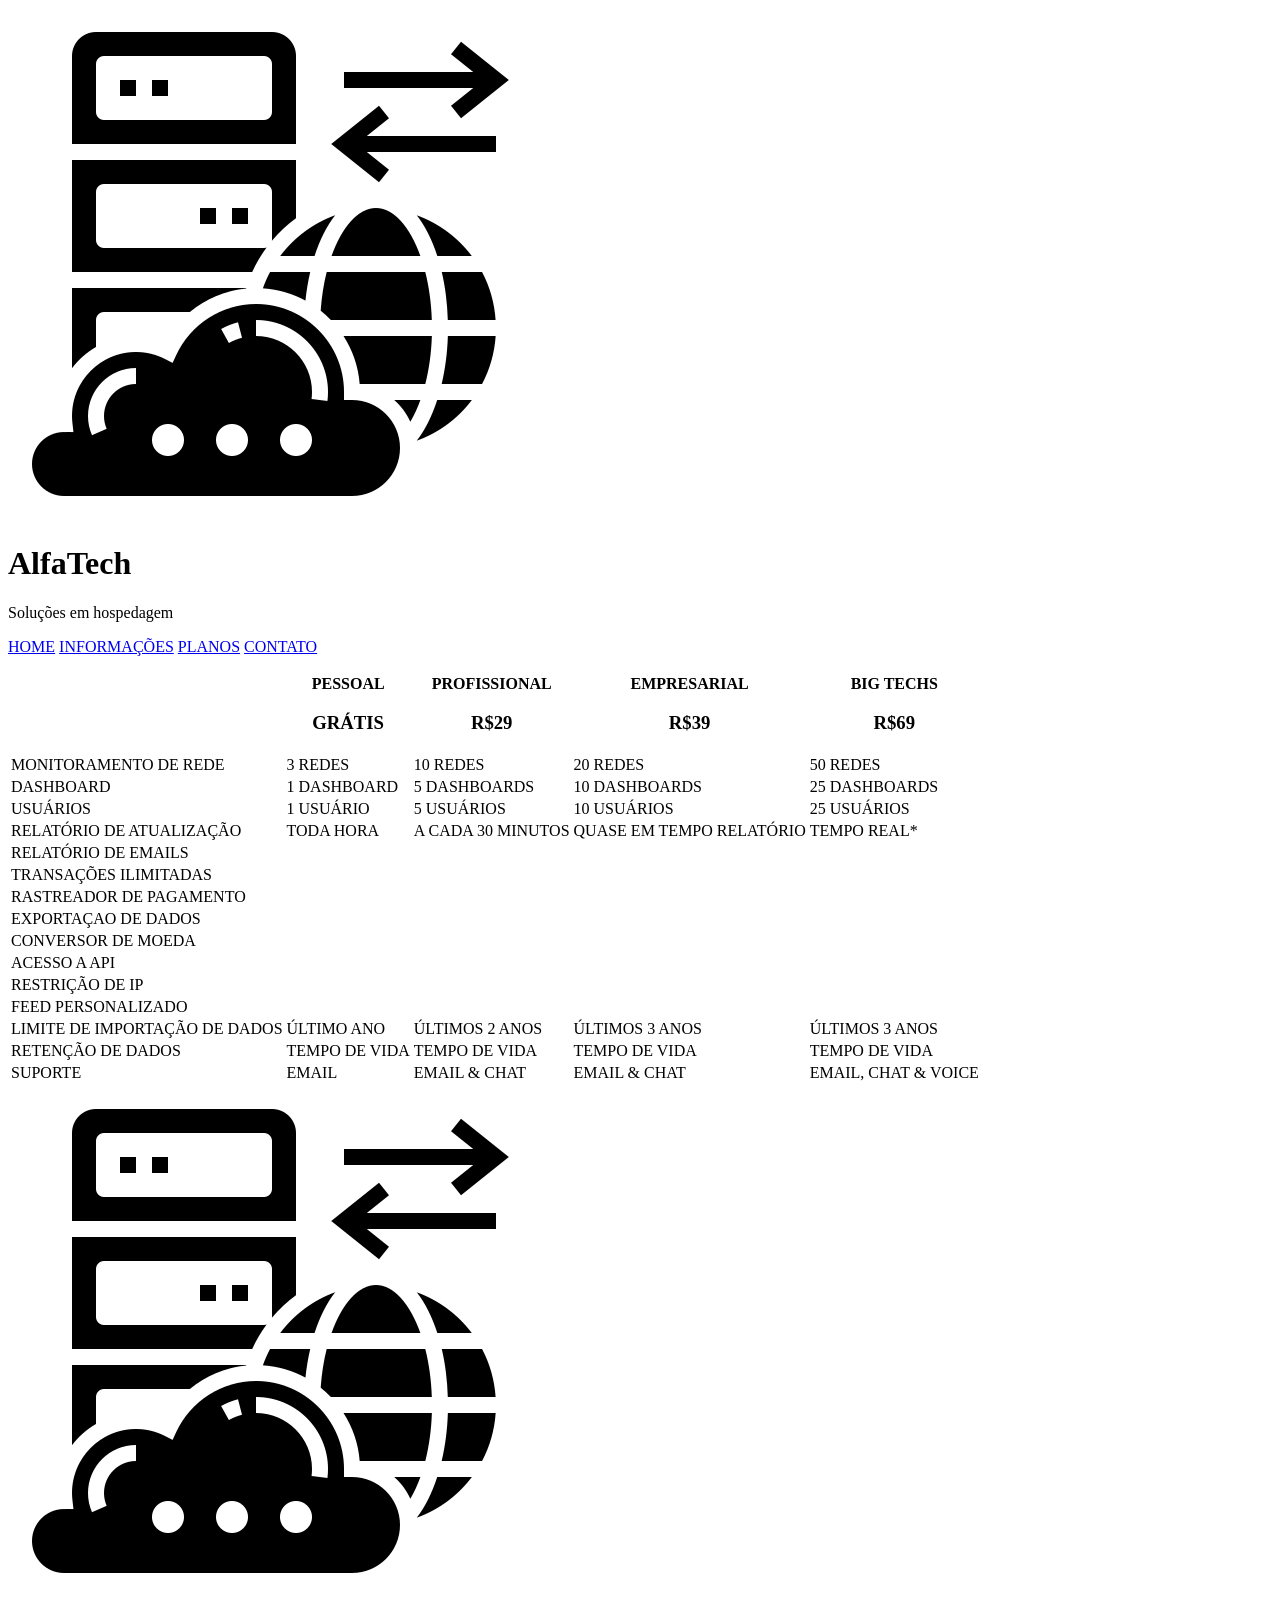
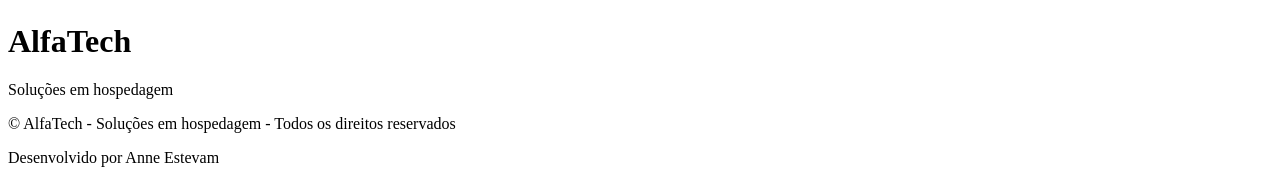
==== tabeladeprecos.html @ fd18773b "tabelaprecos.html terminada e iniciado as css da pagina home.html" ====
<!DOCTYPE html>
<html lang="pt-br">
<head>
    <meta charset="UTF-8">
    <meta name="viewport" content="width=device-width, initial-scale=1.0">
    <title>AlfaTech - Soluções em hospedagem</title>
</head>
<body>
    <header>
        <div>
            <div>
                <img src="./assets/logo-icone-escuro.png" alt="Logo">
                <h1>AlfaTech</h1>
                <p>Soluções em hospedagem</p>
            </div>
            <div>
                <nav>
                    <a href="home.html">HOME</a>
                    <a href="home.html#informacoes">INFORMAÇÕES</a>
                    <a href="home.html#planos">PLANOS</a>
                    <a href="home.html#contato">CONTATO</a>
                </nav>
            </div>
        </div>
    </header>
    <main>
        <section class="secao-tabela-precos">
            <table>
                <thead>
                    <tr>
                        <th class="celula-escondida"></th>
                        <th class="cabecalho">
                            <p>PESSOAL</p>
                            <h3>GRÁTIS</h3>
                        </th>
                        <th class="cabecalho">
                            <p>PROFISSIONAL</p>
                            <h3>R$29</h3>
                        </th>
                        <th class="cabecalho">
                            <p>EMPRESARIAL</p>
                            <h3>R$39</h3>
                        </th>
                        <th class="cabecalho">
                            <p>BIG TECHS</p>
                            <h3>R$69</h3>
                        </th>
                    </tr>
                </thead>
                <tbody>
                    <tr>
                        <td class="primeira-celula">MONITORAMENTO DE REDE</td>
                        <td>3 REDES</td>
                        <td>10 REDES</td>
                        <td>20 REDES</td>
                        <td>50 REDES</td>
                    </tr>
                    <tr>
                        <td class="primeira-celula">DASHBOARD</td>
                        <td>1 DASHBOARD</td>
                        <td>5 DASHBOARDS</td>
                        <td>10 DASHBOARDS</td>
                        <td>25 DASHBOARDS</td>
                    </tr>
                    <tr>
                        <td class="primeira-celula">USUÁRIOS</td>
                        <td>1 USUÁRIO</td>
                        <td>5 USUÁRIOS</td>
                        <td>10 USUÁRIOS</td>
                        <td>25 USUÁRIOS</td>
                    </tr>
                    <tr>
                        <td class="primeira-celula">RELATÓRIO DE ATUALIZAÇÃO</td>
                        <td>TODA HORA</td>
                        <td>A CADA 30 MINUTOS</td>
                        <td>QUASE EM TEMPO RELATÓRIO</td>
                        <td>TEMPO REAL*</td>
                    </tr>
                    <tr>
                        <td class="primeira-celula">RELATÓRIO DE EMAILS</td>
                        <td>
                            <div class="marcador-azul"></div>
                        </td>
                        <td>
                            <div class="marcador-azul"></div>
                        </td>
                        <td>
                            <div class="marcador-azul"></div>
                        </td>
                        <td>
                            <div class="marcador-azul"></div>
                        </td>
                    </tr>
                    <tr>
                        <td class="primeira-celula">TRANSAÇÕES ILIMITADAS</td>
                        <td>
                            <div class="marcador-azul"></div>
                        </td>
                        <td>
                            <div class="marcador-azul"></div>
                        </td>
                        <td>
                            <div class="marcador-azul"></div>
                        </td>
                        <td>
                            <div class="marcador-azul"></div>
                        </td>
                    </tr>
                    <tr>
                        <td class="primeira-celula">RASTREADOR DE PAGAMENTO</td>
                        <td>
                            <div class="marcador-azul"></div>
                        </td>
                        <td>
                            <div class="marcador-azul"></div>
                        </td>
                        <td>
                            <div class="marcador-azul"></div>
                        </td>
                        <td>
                            <div class="marcador-azul"></div>
                        </td>
                    </tr>
                    <tr>
                        <td class="primeira-celula">EXPORTAÇAO DE DADOS</td>
                        <td>
                            <div class="marcador-azul"></div>
                        </td>
                        <td>
                            <div class="marcador-azul"></div>
                        </td>
                        <td>
                            <div class="marcador-azul"></div>
                        </td>
                        <td>
                            <div class="marcador-azul"></div>
                        </td>
                    </tr>
                    <tr>
                        <td class="primeira-celula">CONVERSOR DE MOEDA</td>
                        <td></td>
                        <td>
                            <div class="marcador-azul"></div>
                        </td>
                        <td>
                            <div class="marcador-azul"></div>
                        </td>
                        <td>
                            <div class="marcador-azul"></div>
                        </td>
                    </tr>
                    <tr>
                        <td class="primeira-celula">ACESSO A API</td>
                        <td></td>
                        <td>
                            <div class="marcador-azul"></div>
                        </td>
                        <td>
                            <div class="marcador-azul"></div>
                        </td>
                        <td>
                            <div class="marcador-azul"></div>
                        </td>
                    </tr>
                    <tr>
                        <td class="primeira-celula">RESTRIÇÃO DE IP</td>
                        <td></td>
                        <td></td>
                        <td>
                            <div class="marcador-azul"></div>
                        </td>
                        <td>
                            <div class="marcador-azul"></div>
                        </td>
                    </tr>
                    <tr>
                        <td class="primeira-celula">FEED PERSONALIZADO</td>
                        <td></td>
                        <td></td>
                        <td>
                            <div class="marcador-azul"></div>
                        </td>
                        <td>
                            <div class="marcador-azul"></div>
                        </td>
                    </tr>
                    <tr>
                        <td class="primeira-celula">LIMITE DE IMPORTAÇÃO DE DADOS</td>
                        <td>ÚLTIMO ANO</td>
                        <td>ÚLTIMOS 2 ANOS</td>
                        <td>ÚLTIMOS 3 ANOS</td>
                        <td>ÚLTIMOS 3 ANOS</td>
                    </tr>
                    <tr>
                        <td class="primeira-celula">RETENÇÃO DE DADOS</td>
                        <td>TEMPO DE VIDA</td>
                        <td>TEMPO DE VIDA</td>
                        <td>TEMPO DE VIDA</td>
                        <td>TEMPO DE VIDA</td>
                    </tr>
                    <tr>
                        <td class="primeira-celula">SUPORTE
                        </td>
                        <td>EMAIL</td>
                        <td>EMAIL & CHAT</td>
                        <td>EMAIL & CHAT</td>
                        <td>EMAIL, CHAT & VOICE</td>
                    </tr>
                </tbody>
            </table>
        </section>
    </main>
    <footer>
        <div class="logo-rodape">
            <img src="./assets/logo-icone-escuro.png" alt="">
        </div>
        <div>
            <h1>AlfaTech</h1>
            <p>Soluções em hospedagem</p>
        </div>
        <div>
            <p>&copy; AlfaTech - Soluções em hospedagem - Todos os direitos reservados </p>
        </div>
        <div class="copyright">
            <p>Desenvolvido por <span>Anne Estevam</span></p>
        </div>
    </footer>
</body>
</html>
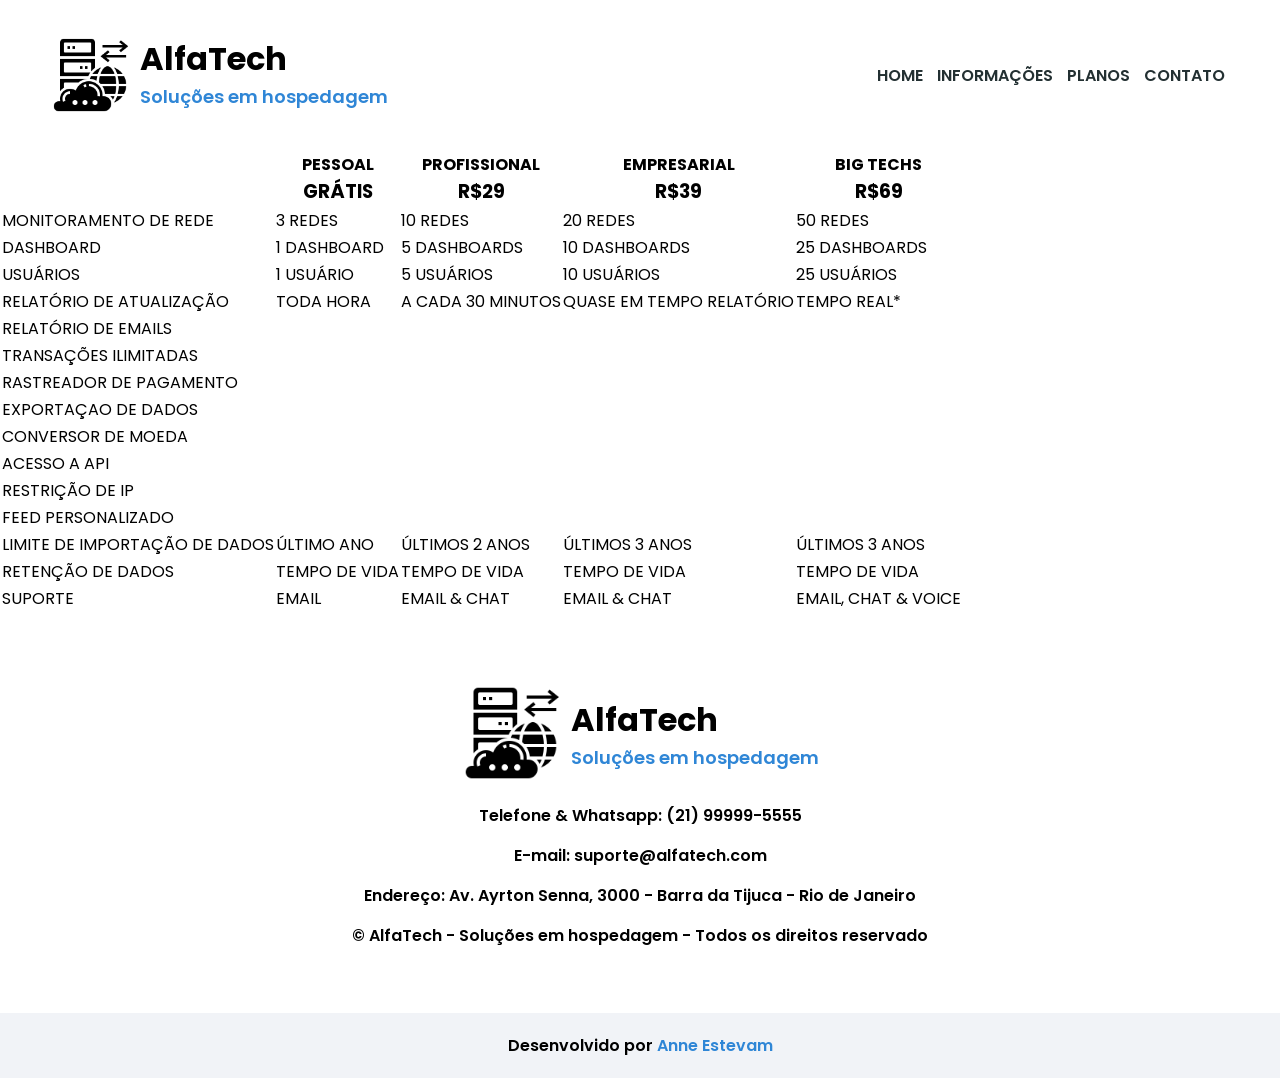
==== commit 34e7b80b: "Adaptando o html da pagina home e tabeldaprecos para que usem o mesmo css para topo e rodape" ====
--- a/tabeladeprecos.html
+++ b/tabeladeprecos.html
@@ -4,14 +4,18 @@
     <meta charset="UTF-8">
     <meta name="viewport" content="width=device-width, initial-scale=1.0">
     <title>AlfaTech - Soluções em hospedagem</title>
+    <link rel="stylesheet" href="./css/estilo-home.css">
+    <link rel="stylesheet" href="./css/estilo-tabela-precos.css">
 </head>
 <body>
     <header>
-        <div>
-            <div>
+        <div class="topo">
+            <div class="logo">
                 <img src="./assets/logo-icone-escuro.png" alt="Logo">
-                <h1>AlfaTech</h1>
-                <p>Soluções em hospedagem</p>
+                <div class="logo-texto">
+                    <h1>AlfaTech</h1>
+                    <p>Soluções em hospedagem</p>
+                </div>
             </div>
             <div>
                 <nav>
@@ -212,14 +216,19 @@
     </main>
     <footer>
         <div class="logo-rodape">
-            <img src="./assets/logo-icone-escuro.png" alt="">
-        </div>
-        <div>
-            <h1>AlfaTech</h1>
-            <p>Soluções em hospedagem</p>
-        </div>
-        <div>
-            <p>&copy; AlfaTech - Soluções em hospedagem - Todos os direitos reservados </p>
+            <div class="logo">
+                <img src="./assets/logo-icone-escuro.png" alt="Logo">
+                <div class="logo-texto">
+                    <h1>AlfaTech</h1>
+                    <p>Soluções em hospedagem</p>
+                </div>
+            </div>
+        </div>
+        <div class="contato-rodape" id="contato">
+            <p>Telefone & Whatsapp: (21) 99999-5555</p>
+            <p>E-mail: suporte@alfatech.com</p>
+            <p>Endereço: Av. Ayrton Senna, 3000 - Barra da Tijuca - Rio de Janeiro</p>
+            <p>&copy; AlfaTech - Soluções em hospedagem - Todos os direitos reservado</p>
         </div>
         <div class="copyright">
             <p>Desenvolvido por <span>Anne Estevam</span></p>
--- a/css/estilo-home.css
+++ b/css/estilo-home.css
@@ -0,0 +1,336 @@
+@charset "UTF-8";
+
+@import url('https://fonts.googleapis.com/css2?family=Poppins:ital,wght@0,100;0,200;0,300;0,400;0,500;0,600;0,700;0,800;0,900;1,100;1,200;1,300;1,400;1,500;1,600;1,700;1,800;1,900&display=swap');
+
+* {
+    margin: 0;
+    padding: 0;
+    box-sizing: border-box;
+    font-family: 'Poppins', sans-serif;
+}
+
+:root {
+    --cor1: #2f86d6;
+    --cor2: #000;
+    --cor3: #fff;
+    --cor4: #233032;
+    --cor5: #a89f9f;
+    --cor6: #f1f3f7;
+    --cor7: #f6f6f6;
+}
+
+header {
+    width: 100%;
+    margin: auto;
+    background-color: var(--cor3);
+    padding: 35px 50px;
+    display: flex;
+    justify-content: space-between;
+    align-items: center;
+    flex-wrap: wrap;
+    gap: 20px;
+}
+
+header .topo {
+    width: 1200px;
+    margin: auto;
+    display: flex;
+    justify-content: space-between;
+    align-items: center;
+}
+
+header img {
+    width: 80px;
+    margin-right: 10px;
+}
+
+header .logo {
+    display: flex;
+}
+
+.logo-texto {
+    display: flex;
+    justify-content: flex-start;
+    flex-direction: column;
+}
+
+.logo-texto p {
+    color: var(--cor1);
+    font-weight: 600;
+    font-size: 18px;
+}
+
+header a {
+    padding: 5px;
+    text-decoration: none;
+    font-weight: 600;
+    color: var(--cor4);
+}
+
+.secao-banner {
+    width: 100%;
+    background-color: var(--cor1);
+    padding: 50px 0px;
+}
+
+.container-secao-banner {
+    width: 1200px;
+    margin: 0 auto;
+    display: flex;
+    flex-wrap: wrap;
+}
+
+.container-texto-banner {
+    color: var(--cor3);
+    padding: 10px 20px;
+    display: flex;
+    flex-direction: column;
+    justify-content: center;
+    gap: 20px;
+    flex: 1 1 300px;
+}
+
+.container-texto-banner h2 {
+    font-size: 28px;
+}
+
+.container-texto-banner p {
+    font-size: 16px;
+}
+
+.container-imagem {
+    flex: 1 1 300px;
+}
+
+.container-imagem img {
+    width: 100%;
+    height: 100%;
+    object-fit: cover;
+}
+
+.texto-anuncio {
+    color: var(--cor3);
+}
+
+.texto-anuncio h3 {
+    font-size: 24px;
+    margin-bottom: 5px;
+}
+
+.texto-anuncio p {
+    font-size: 16px;
+}
+
+.anuncio-1 {
+    background-color: var(--cor4);
+    padding: 20px 30px;
+}
+
+.container-anuncio {
+    width: 1200px;
+    margin: 0 auto;
+    display: flex;
+    align-items: center;
+    justify-content: space-between;
+}
+
+.link-anuncio-1 {
+    background-color: var(--cor1);
+    padding: 20px;
+    border-radius: 5px;
+    display: flex;
+    align-items: center;
+}
+
+.link-anuncio-1 a {
+    margin-left: 8px;
+    text-decoration: none;
+    color: var(--cor3);
+    font-size: 18px;
+    font-weight: 600;
+}
+
+.secao-informacoes {
+    width: 100%;
+    background-color: var(--cor3);
+}
+
+.container-secao-informacoes {
+    width: 1200px;
+    margin: 0 auto;
+    padding: 60px 0;
+}
+
+.container-secao-informacoes h2 {
+    font-size: 32px;
+    text-align: center;
+    padding: 20px;
+}
+
+.container-secao-informacoes span {
+    color: var(--cor1);
+}
+
+.box-informacoes {
+    display: flex;
+    flex-direction: row;
+    justify-content: space-around;
+    align-items: center;
+    gap: 20px;
+}
+
+.card-informacoes {
+    display: flex;
+    flex-direction: column;
+    align-items: center;
+    gap: 20px;
+}
+
+.card-informacoes img {
+    width: 100px;
+}
+
+.card-informacoes h3 {
+    font-size: 18px;
+}
+
+.card-informacoes p {
+    text-align: center;
+    font-size: 16px;
+}
+
+.section-planos {
+    width: 1200px;
+    padding: 60px 0px;
+    margin: 0 auto;
+    background-color: var(--cor3);
+}
+
+.section-planos h2 {
+    font-size: 32px;
+    text-align: center;
+    gap: 20px;
+    margin-bottom: 50px;
+}
+
+.section-planos span {
+    color: var(--cor1);
+}
+
+.tabela-planos {
+    width: 1100px;
+    margin: 20px auto;
+    text-align: center;
+    padding: 5px;
+    border-radius: 5px;
+    box-shadow: 0 0 40px 15px var(--cor1)
+}
+
+.tabela-planos > thead th {
+    padding: 20px 0px;
+    background-color: var(--cor3);
+}
+
+.tabela-planos > thead h3 {
+    font-size: 18px;
+    text-transform: uppercase;
+    margin: 20px 0px;
+}
+
+.tabela-planos > thead img {
+    width: 100px;
+    margin: auto;
+}
+
+.tabela-planos > thead p {
+    font-size: 13px;
+    font-weight: 400;
+    color: var(--cor5);
+    margin-bottom: 10px;
+}
+
+.tabela-planos > tbody .linha-impar {
+    background-color: var(--cor7);
+}
+
+.tabela-planos > tbody .linha-par {
+    background-color: var(--cor6);
+}
+
+.tabela-planos > tbody td {
+    width: calc(1100px / 4);
+    font-size: 16px;
+    line-height: 40px;
+}
+
+.anuncio-2 {
+    background-color: var(--cor1);
+    padding: 20px 30px;
+}
+
+.link-anuncio-2 {
+    background-color: var(--cor4);
+    padding: 20px;
+    border-radius: 5px;
+    display: flex;
+    align-items: center;
+}
+
+.link-anuncio-2 a {
+    margin-left: 8px;
+    text-decoration: none;
+    color: var(--cor3);
+    font-size: 18px;
+    font-weight: 600;
+}
+
+footer {
+    width: 100%;
+    margin: auto;
+    text-align: center;
+    padding-top: 50px;
+    display: flex;
+    flex-direction: column;
+    align-items: center;
+}
+
+footer .logo {
+    text-align: left;
+    display: flex;
+    flex-direction: row;
+    align-items: center;
+}
+
+.logo-rodape {
+    margin: 20px auto;
+    display: flex;
+    align-items: center;
+    flex-direction: column;
+}
+
+.logo-rodape img {
+    width: 100px;
+    margin-right: 10px;
+}
+
+.contato-rodape {
+    padding-bottom: 50px;
+}
+
+.contato-rodape p {
+    font-size: 16px;
+    font-weight: 600;
+    margin-bottom: 15px;
+}
+
+.copyright {
+    width: 100%;
+    padding: 20px 0;
+    font-size: 16px;
+    font-weight: 600;
+    background-color: var(--cor6);
+}
+
+.copyright span {
+    color: var(--cor1);
+}
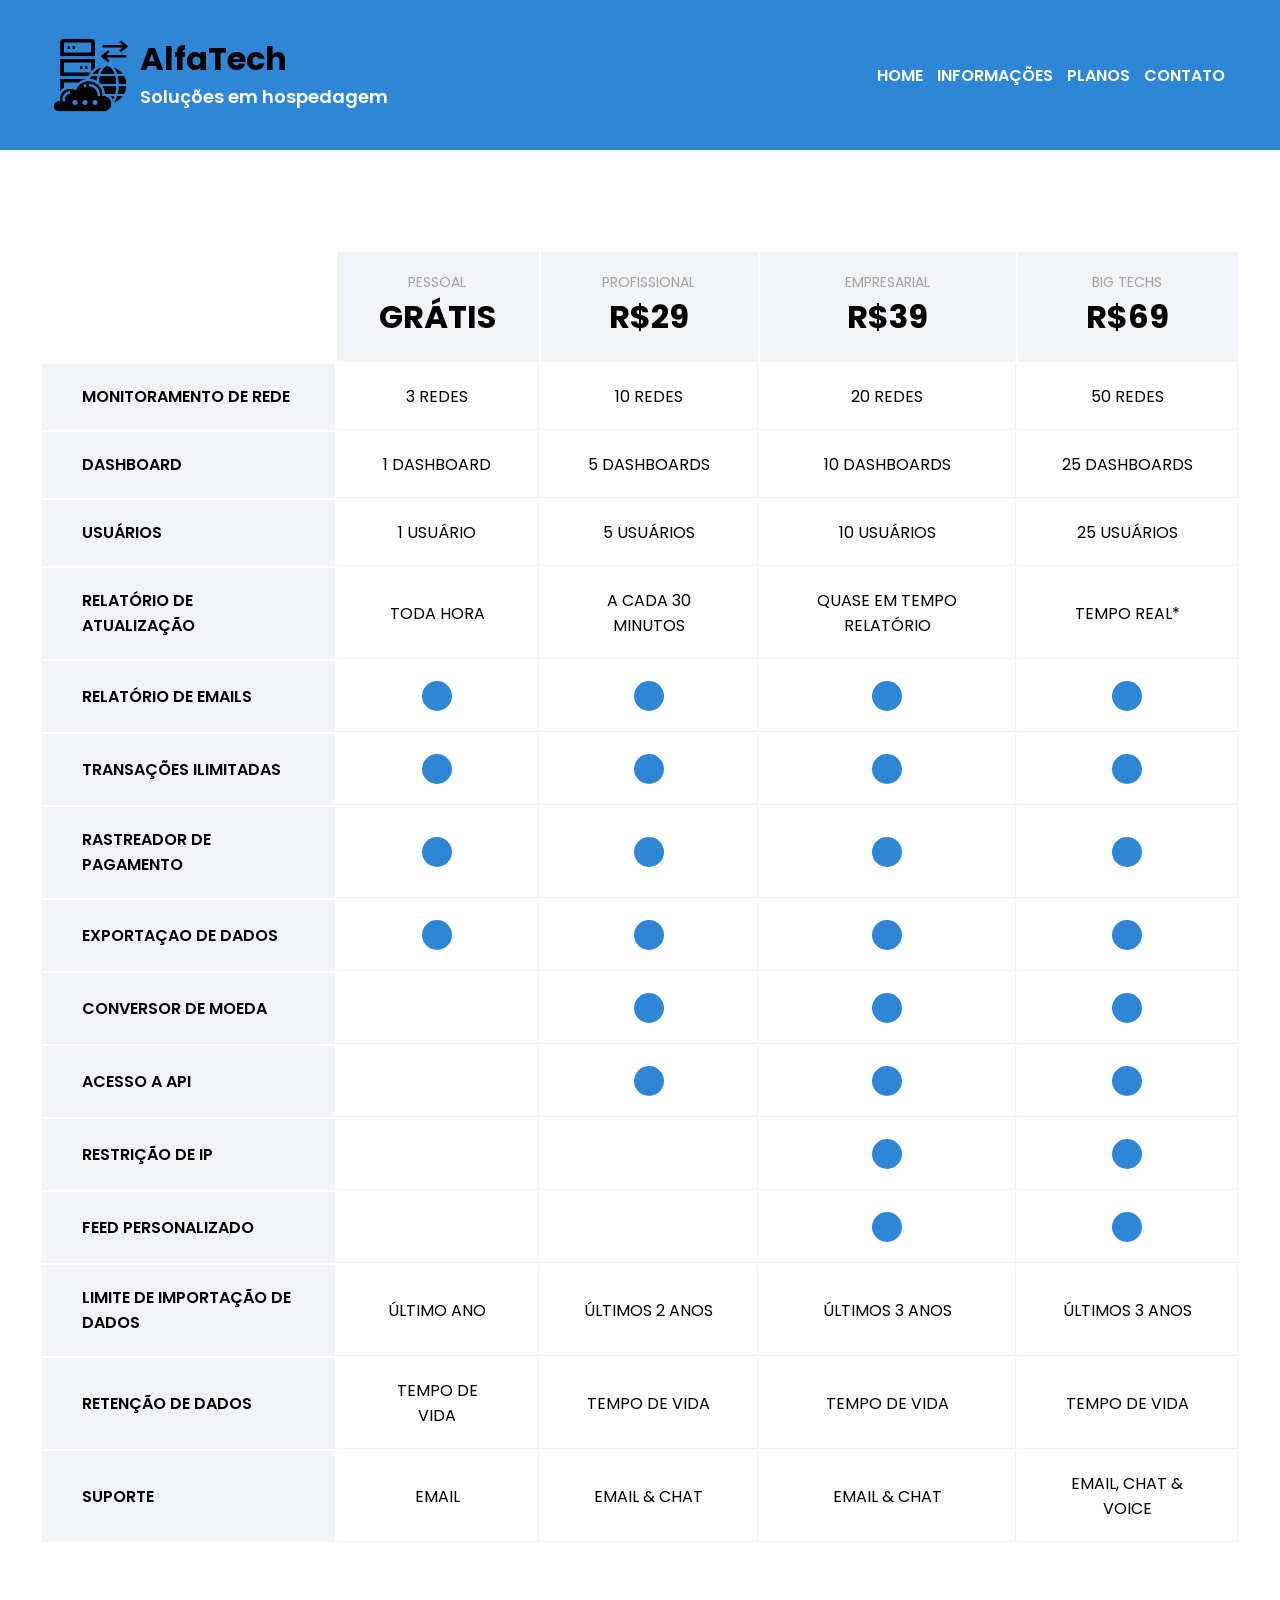
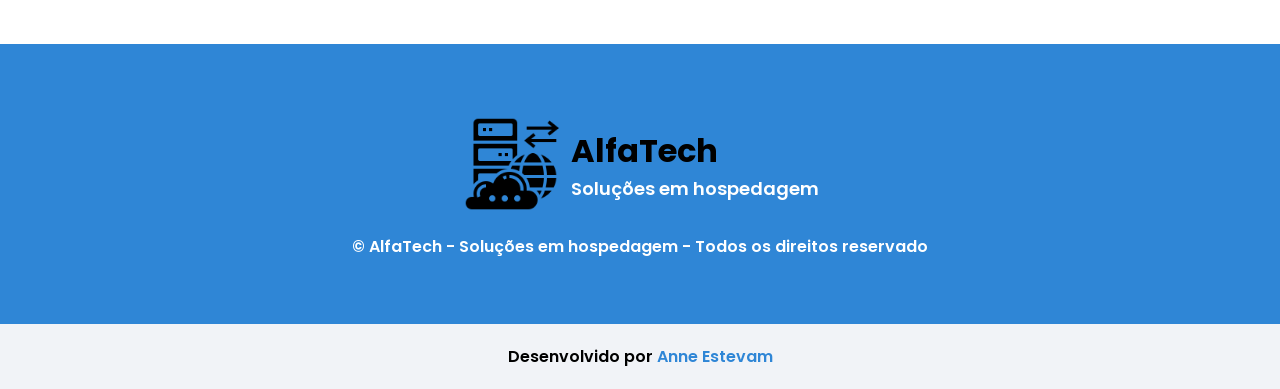
==== commit 2ee6e044: "css da pagina tabeladeprecos.html finalizada e projeto pronto" ====
--- a/tabeladeprecos.html
+++ b/tabeladeprecos.html
@@ -29,7 +29,7 @@
     </header>
     <main>
         <section class="secao-tabela-precos">
-            <table>
+            <table class="tabela-de-precos">
                 <thead>
                     <tr>
                         <th class="celula-escondida"></th>
@@ -225,9 +225,6 @@
             </div>
         </div>
         <div class="contato-rodape" id="contato">
-            <p>Telefone & Whatsapp: (21) 99999-5555</p>
-            <p>E-mail: suporte@alfatech.com</p>
-            <p>Endereço: Av. Ayrton Senna, 3000 - Barra da Tijuca - Rio de Janeiro</p>
             <p>&copy; AlfaTech - Soluções em hospedagem - Todos os direitos reservado</p>
         </div>
         <div class="copyright">
--- a/css/estilo-tabela-precos.css
+++ b/css/estilo-tabela-precos.css
@@ -0,0 +1,86 @@
+@charset "UTF-8";
+
+* { overflow-y: hidden; }
+
+:root {
+    --cor1: #2f86d6;
+    --cor2: #000;
+    --cor3: #fff;
+    --cor4: #233032;
+    --cor5: #a89f9f;
+    --cor6: #f1f3f7;
+    --cor7: #f6f6f6;
+}
+
+header {
+    width: 100vw;
+    background-color: var(--cor1);
+}
+
+.logo-texto p, nav a {
+    color: var(--cor3);
+}
+
+.secao-tabela-precos {
+    width: 1200px;
+    margin: 0 auto;
+    padding: 100px 0px;
+}
+
+.secao-tabela-precos table {
+    margin: auto;
+}
+
+.celula-escondida {
+    visibility: hidden;
+}
+.cabecalho {
+    background-color: var(--cor6);
+    text-align: center;
+    padding: 20px 40px;
+    border-bottom: 1px solid var(--cor6);
+    border-right: 1px solid var(--cor6);
+}
+
+.cabecalho > td {
+    width: 200px;
+}
+
+.cabecalho p {
+    font-size: 14px;
+    font-weight: 400;
+    color: var(--cor5);
+}
+
+.cabecalho h3 {
+    font-size: 32px;
+}
+
+table tbody td {
+    text-align: center;
+    padding: 20px 40px;
+    border-bottom: 1px solid var(--cor6);
+    border-right: 1px solid var(--cor6);
+}
+
+.primeira-celula {
+    background-color: var(--cor6);
+    text-align: left;
+    font-weight: 600;
+}
+
+.marcador-azul {
+    width: 15px;
+    padding: 15px;
+    margin: auto;
+    background-color: var(--cor1);
+    border-radius: 50%;
+}
+
+footer {
+    background-color: var(--cor1);
+}
+
+.contato-rodape p {
+    color: var(--cor3);
+}
